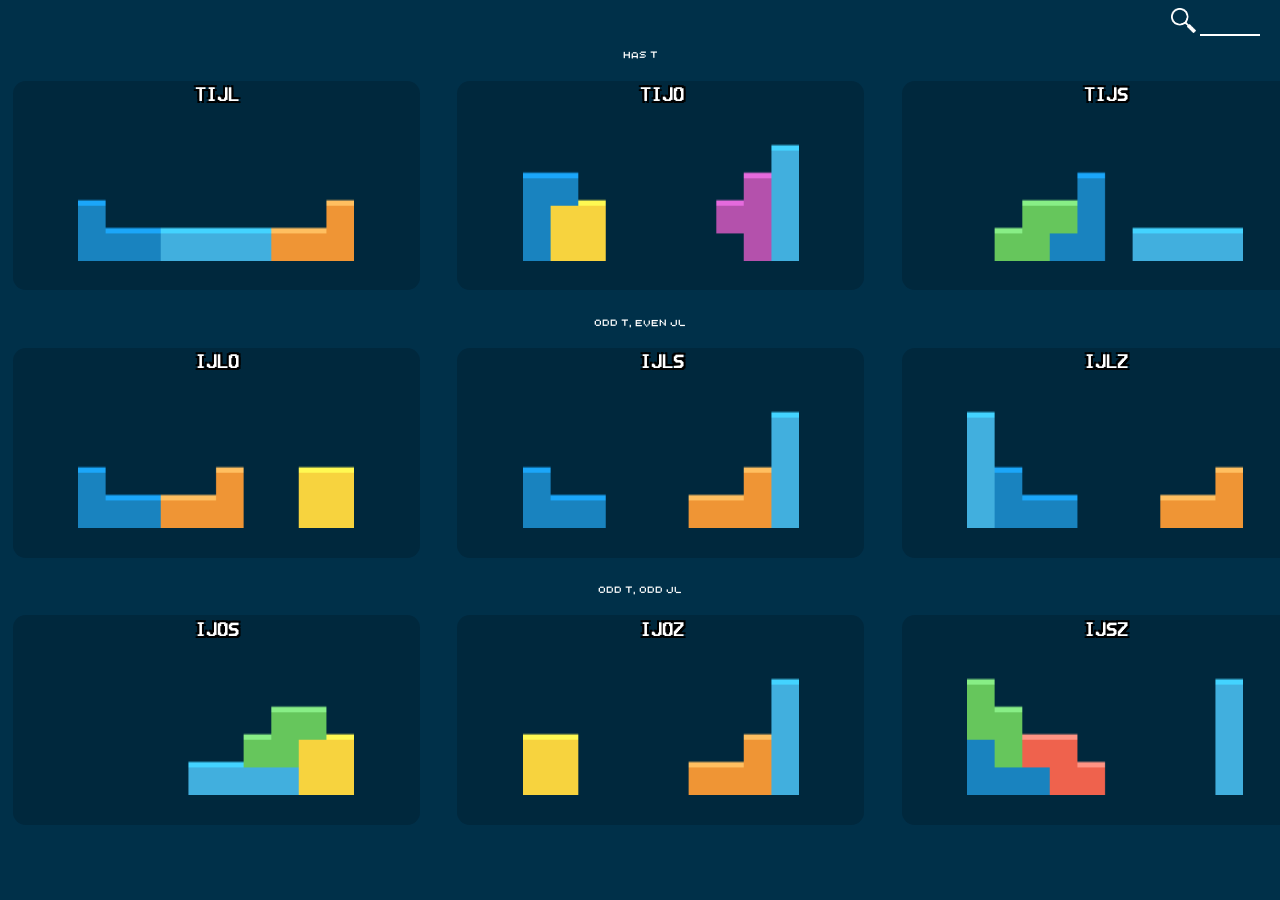
==== 2ndPC/index.html @ a348d80b "redesign thing" ====
<html lang="en">
<head>
    <meta charset="UTF-8">
    <meta http-equiv="X-UA-Compatible" content="IE=edge">
    <meta name="viewport" content="width=device-width, initial-scale=1.0">
    <meta name="description", content="hello">
    <title>2nd PC setups</title>
    <script src="fumenData.js"></script>
    <script src="https://ajax.googleapis.com/ajax/libs/jquery/2.1.3/jquery.min.js"></script>
    <script src="jszip.min.js"></script>
    <script src="jszip-utils.min.js"></script>
    <script src="tetris-fumen.js"></script>
    <script src="fumen.js" defer></script>
    <script src="index.js" defer></script>
    <link rel = "stylesheet" href = "index.css">
</head>
<body>
    <div id = "qbsearch">
        <img src="./assets/magnifying_glass.png"></img>
        <input type='text' maxlength="4">
    </div>
    <div id = search>
        <div id = group1>
            <div class = title>
                <div class = background></div>
                Has T
            </div>
            <div class = setupgrid></div>
        </div>
        <div id = group2>
            <div class = title>
                <div class = background></div>
                Odd T, Even JL
            </div>
            <div class = setupgrid></div>
        </div>
        <div id = group3>
            <div class = title>
                <div class = background></div>
                Odd T, Odd JL
            </div>
            <div class = setupgrid></div>
        </div>
    </div>
    <div id="setupfocus" class = hidden>
        <span id = title></span>
        <img>
    </div>
</body>
</html>
---- 2ndPC/index.css ----
@font-face {
	font-family: feshfont;
	src: url(./assets/fonts/VCREAS\ 3.0.ttf);
}

@font-face {
	font-family: arcadegamer;
	src: url(./assets/fonts/Arcade\ Gamer.otf);
}

@font-face {
	font-family: MinoFont;
	src: url([data-uri]) format("woff");
	font-weight: 400;
	font-style: normal
}


body{
	background-color: #003049;
	overflow: hidden;
}

#qbsearch{
	position: fixed;
	right:0;
	margin-right: 20px;
	height: 25px;

}
#qbsearch>img{
	width: 25px;
	height: 25px;
}

#qbsearch>input{
	
	vertical-align: middle;
	position: relative;
	margin:0;
	padding: 0;
	height: 25px;
	width:4ch;
	background-color: transparent;
	transform: translateY(-6px);
	border: none;
	border-bottom: 2px solid white;
	color:white;
	font-family: feshfont;
	font-size: 25px;
	text-shadow: -1px -1px 0 black, 1px -1px 0 black, -1px 1px 0 black, 1px 1px 0 black;
	text-transform: uppercase;
}

#qbsearch>input:focus-visible{
	outline:none
}



#search{
	position: absolute;
	display: grid;
	grid-template-rows: 33% 33% 33%;
	grid-template-columns: 100%;
	height: 90%;
	width: 100%;
	left:50%;
	top:50%;
	transform: translate(-50%,-50%);
}


#search > div{
	display: flex;
	flex-direction: column;
	justify-content: center;
	border-radius: 25px;

}


#search > div > .title{
	position: relative;
	display: flex;
	justify-content: center;
	color:white;
	font-family: arcadegamer;
	padding-top: 0.5%;
	padding-bottom: 0.5%;
	font-size: 1vw;
	transform-style: preserve-3d;
}

#search > div > .title> .background{
	content: '';
	position: absolute;
	width:0%;
	height:100%;
	top:0;
	left:0;
	background-color: #00283D;
	transform: translateZ(-1px);
	transition: all 0.2s;
	
}


.setupgrid{
	flex-grow: 1;
	display: grid;
	height:calc(100% - 100px);
	max-width:100%;
	grid-template-rows: 100%;
	overflow-x: scroll;
	gap:3%;
	overflow-y: hidden;
	white-space: nowrap;
	padding: 1vw;
	scroll-behavior: smooth;
	grid-auto-flow: column;
	grid-auto-columns: max-content;
}

.setupgrid::-webkit-scrollbar{
	display: none;
}


.setupgrid > div{
	aspect-ratio: 2/1;
	grid-row-start: 1;
	grid-row-end: 1;
	display: flex;
	height:90%;
	width:auto;
	border: 0;
	outline: none;
	background-color: #00283D;
	border-radius: 1vw;
	padding:0.5vw;
	align-items: center;
	flex-direction: column;
}

.setupgrid > div > span{
	display: flex;
	height:1rem;
	font-family: feshfont;
	justify-content: center;
	color: white;
	font-size:2vh;
	font-weight: 900;
	text-shadow: -2px -2px 0 black, 2px -2px 0 black, -2px 2px 0 black, 2px 2px 0 black;
}

.setupgrid > div > img{
	aspect-ratio: 2;
	margin:5%;
	width:70%;
	height:auto;
}

.setupgrid > div > img:hover{
	margin:0;
	width: 80%;
	height: auto;
}



.hidden{
	display: none !important;
}


#setupfocus{
	display: flex;
	width:100%;
	height: 100%;
	justify-content: center;
}


#title{
	font-size: 100;
	font-family: feshfont;
	color:white;
	text-shadow: -5px -5px 0 black, 5px -5px 0 black, -5px 5px 0 black, 5px 5px 0 black;
}


#setupfocus > img{
	aspect-ratio: 2;
	position: absolute;
	left:50%;
	top:30%;
	width:20%;
	height: auto;
	transform: translate(-50%,-50%);
	border: 2px solid #003d5d;
	border-style: dashed;
	padding:4px;
}



.t{
	color:magenta
}
.i{
	color:aqua
}
.j{
	color:darkblue
}
.l{
	color:orange
}
.o{
	color:yellow
}
.s{
	color:greenyellow
}
.z{
	color:red
}
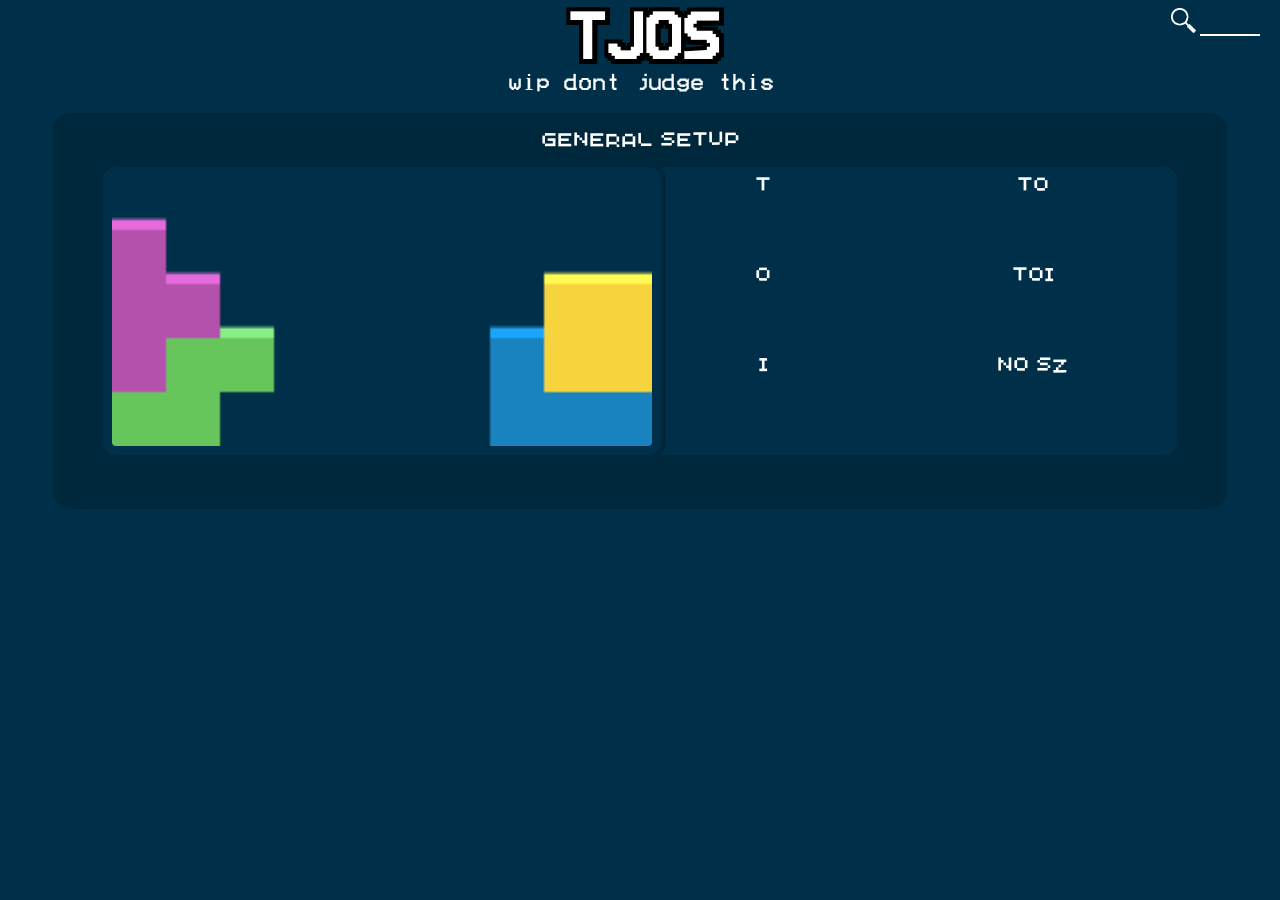
==== commit 5bd9ffc6: "added stuff" ====
--- a/2ndPC/index.html
+++ b/2ndPC/index.html
@@ -44,7 +44,25 @@
     </div>
     <div id="setupfocus" class = hidden>
         <span id = title></span>
-        <img>
+        <span id = subtitle></span>
+        <div id = mainsetup>
+            GENERAL SETUP
+            <div id = saves>
+                <span>T</span>
+                <span>TO</span>
+                <span>O</span>
+                <span>TOI</span>
+                <span>I</span>
+                <span>no SZ</span>
+            </div>
+            <img>
+        </div>
+
+        </div>
+    </div>
+    <div id = rightclick class = hidden>
+        <span>Copy Fumen</span>
+        <span>Copy Image</span>
     </div>
 </body>
 </html>
--- a/2ndPC/index.css
+++ b/2ndPC/index.css
@@ -19,6 +19,7 @@
 body{
 	background-color: #003049;
 	overflow: hidden;
+	user-select: none;
 }
 
 #qbsearch{
@@ -159,6 +160,7 @@
 	margin:5%;
 	width:70%;
 	height:auto;
+	transition: all 0.4s;
 }
 
 .setupgrid > div > img:hover{
@@ -171,6 +173,7 @@
 
 .hidden{
 	display: none !important;
+	opacity: 0;
 }
 
 
@@ -178,51 +181,138 @@
 	display: flex;
 	width:100%;
 	height: 100%;
-	justify-content: center;
+	flex-direction: column;
+	justify-content: flex-start;
+	align-items: center;
 }
 
 
 #title{
-	font-size: 100;
+	font-size: 5vw;
+	font-weight: 900;
 	font-family: feshfont;
 	color:white;
-	text-shadow: -5px -5px 0 black, 5px -5px 0 black, -5px 5px 0 black, 5px 5px 0 black;
-}
+	text-shadow: -0.5vh -0.5vh 0 black, 0.5vh -0.5vh 0 black, -0.5vh 0.5vh 0 black, 0.5vh 0.5vh 0 black;
+}
+
+#subtitle{
+	font-size: 2.5vh;
+	color: white;
+	font-family: feshfont;
+}
+
+
 
 
 #setupfocus > img{
+	position: absolute;
 	aspect-ratio: 2;
-	position: absolute;
-	left:50%;
-	top:30%;
 	width:20%;
 	height: auto;
-	transform: translate(-50%,-50%);
-	border: 2px solid #003d5d;
-	border-style: dashed;
-	padding:4px;
-}
-
-
+	border-radius: 1vh;
+	padding: 1vh;
+	top:0%;
+	left:0%;
+	background-color: #01283c;
+	
+}
+
+
+
+#setupfocus > #mainsetup{
+	position: relative;
+	margin-top: 2vh;
+	height: 40vh;
+	width: 90%;
+	background-color: #00283D;
+	border-radius: 2vh;
+	text-align: center;
+	color:white;
+	font-family: arcadegamer;
+	font-size: 3vh;
+	padding: 2vh;
+}
+
+#setupfocus > #mainsetup > img{
+	position: absolute;
+	top: 50%;
+	transform: translateY(-50%);
+	left:0;
+	margin-left: 5vh;
+	height: 30vh;
+	background-color: #003049;
+	border: 5px solid #00273B;
+	border-radius: 2vh;
+	padding: 1vh;
+
+}
+
+
+#saves{
+	display: grid;
+	aspect-ratio: 2;
+	position: absolute;
+	top: 50%;
+	transform: translateY(-50%);
+	right:0;
+	margin-right: 5vh;
+	height: 30vh;
+	background-color: #003049;
+	border: 5px solid #00273B;
+	border-radius: 2vh;
+	padding: 1vh;
+	grid-template-columns: repeat(2,50%);
+}
+
+
+
+
+#rightclick{
+	opacity: 1;
+	position: fixed;
+	width: 150px;
+	background-color: #292a2d;
+	border-radius: 5px;
+	display: flex;
+	flex-direction: column;
+	box-shadow: #000000 10px;
+}
+#rightclick.hidden{
+	top:-1000px;
+	left:-1000px;
+}
+
+#rightclick > span{
+	padding: 5px;
+	padding-left:20px;
+	font-size:13px;
+	color: white;
+	font-family: Arial, Helvetica, sans-serif;
+}
+
+
+#rightclick > span:hover{
+	background-color: #3A3C40;
+}
 
 .t{
-	color:magenta
+	color:#b352a9
 }
 .i{
-	color:aqua
+	color:#44afdb
 }
 .j{
 	color:darkblue
 }
 .l{
-	color:orange
+	color:#ee9543
 }
 .o{
-	color:yellow
+	color:#f7d352
 }
 .s{
-	color:greenyellow
+	color:#68c665
 }
 .z{
-	color:red
-}
+	color:#ee6351
+}
